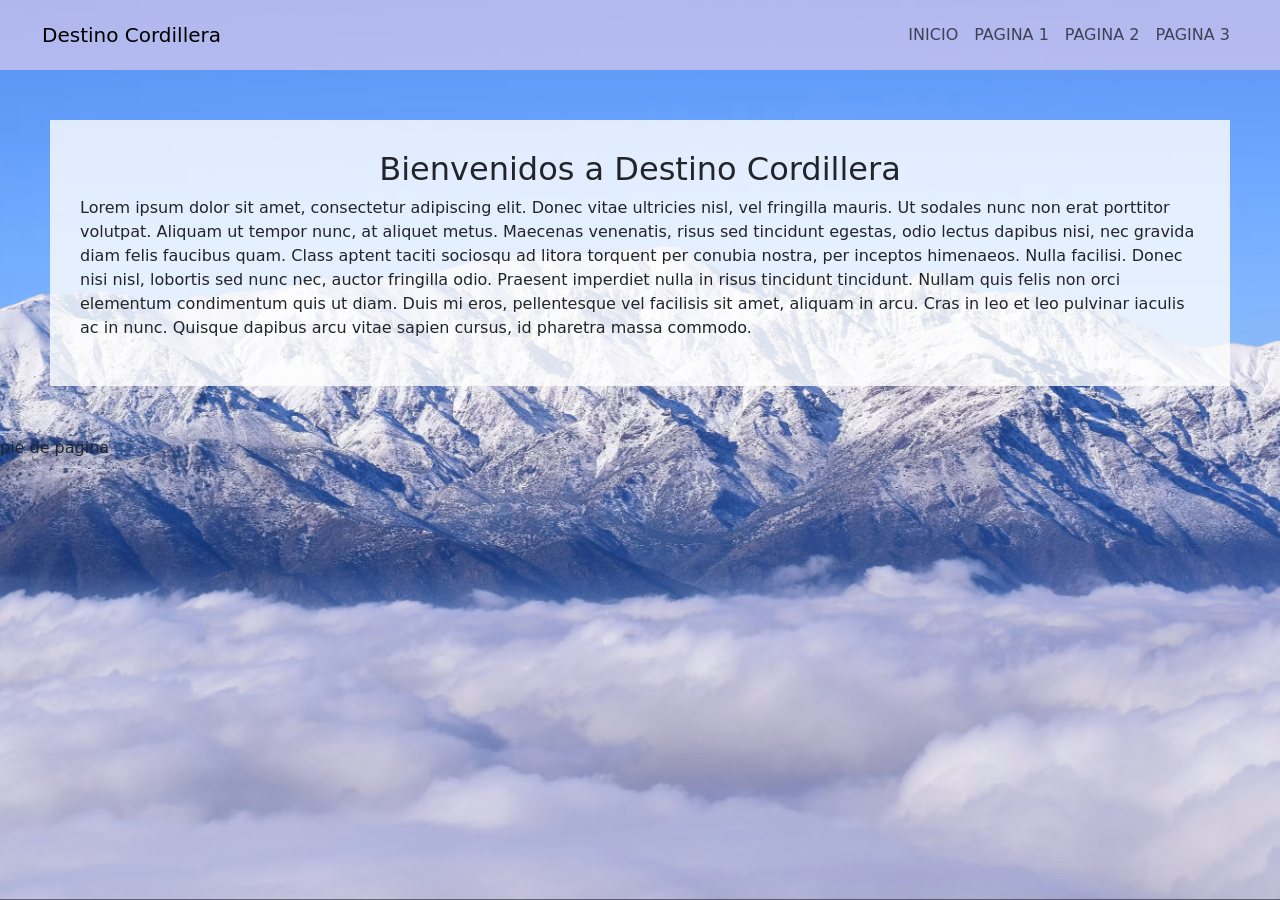
==== index.html @ 980bc375 "avance index y css" ====
<!DOCTYPE html>
<html lang="en">
<head>
    <link href="https://cdn.jsdelivr.net/npm/bootstrap@5.3.3/dist/css/bootstrap.min.css" rel="stylesheet" />
    <meta charset="UTF-8">
    <meta name="viewport" content="width=device-width, initial-scale=1.0">
    <title>Destino Cordillera - Inicio</title>
    <link rel="stylesheet" href="css/styles.css">
</head>
<body>

    <!--Barra de navegación-->
    <header>
        <nav class="navbar navbar-expand-lg">
            <div class="container-fluid">
                <h1 class="navbar-brand mb-0 h1">Destino Cordillera</h1>
                
                <button class="navbar-toggler" type="button" data-bs-toggle="collapse" data-bs-target="#menuNavegacion">
                    <span class="navbar-toggler-icon"></span>
                </button>
                
                <div class="collapse navbar-collapse" id="menuNavegacion">
                    <ul class="navbar-nav ms-auto">
                        <li class="nav-item">
                            <a class="nav-link" href="index.html">INICIO</a>
                        </li>
                        <li class="nav-item">
                            <a class="nav-link" href="pagina1.html">PAGINA 1</a>
                        </li>
                        <li class="nav-item">
                            <a class="nav-link" href="pagina2.html">PAGINA 2</a>
                        </li>
                        <li class="nav-item">
                            <a class="nav-link" href="pagina3.html">PAGINA 3</a>
                        </li>
                    </ul>
                </div>
            </div>
        </nav>
    </header>

    <!--Contenido principal-->
    <main>
        <h2 style="text-align: center;">Bienvenidos a Destino Cordillera</h2>
        <p>Lorem ipsum dolor sit amet, consectetur adipiscing elit. Donec vitae ultricies nisl, vel fringilla mauris. Ut sodales nunc non erat porttitor volutpat. Aliquam ut tempor nunc, at aliquet metus. Maecenas venenatis, risus sed tincidunt egestas, odio lectus dapibus nisi, nec gravida diam felis faucibus quam. Class aptent taciti sociosqu ad litora torquent per conubia nostra, per inceptos himenaeos. Nulla facilisi. Donec nisi nisl, lobortis sed nunc nec, auctor fringilla odio. Praesent imperdiet nulla in risus tincidunt tincidunt. Nullam quis felis non orci elementum condimentum quis ut diam. Duis mi eros, pellentesque vel facilisis sit amet, aliquam in arcu. Cras in leo et leo pulvinar iaculis ac in nunc. Quisque dapibus arcu vitae sapien cursus, id pharetra massa commodo.</p>
    </main>

    <!-- Pie de página -->
    <footer>
        <p>pie de pagina</p>
    </footer>

    <script src="https://cdn.jsdelivr.net/npm/bootstrap@5.3.3/dist/js/bootstrap.bundle.min.js"></script>
</body>
</html>
---- css/styles.css ----
/*Contenedor de la barra superior */
.navbar {
    background-color: rgba(215, 201, 237, 0.7);
    display: flex;
    align-items: center; 
    justify-content: space-between; 
    padding: 15px 30px; 
}

/*Contenedor del main*/
main {
    margin: 50px;
    background-color: rgba(255, 255, 255, 0.8);
    align-items: center; 
    justify-content: center;
    padding: 30px 30px;
}

/*Caja del menú de navegacion */
.navbar nav ul {
    display: flex;
    list-style: none; 
    margin: 5px;
    padding: 5px;
    gap: 20px; 
}

/*Fondo de la pagina */
body {
    margin : 0;
    background-image: url('../img/paisaje.png');
    background-size: cover;
    background-position: center; 
    background-repeat: no-repeat; 
    background-attachment: fixed; 
}
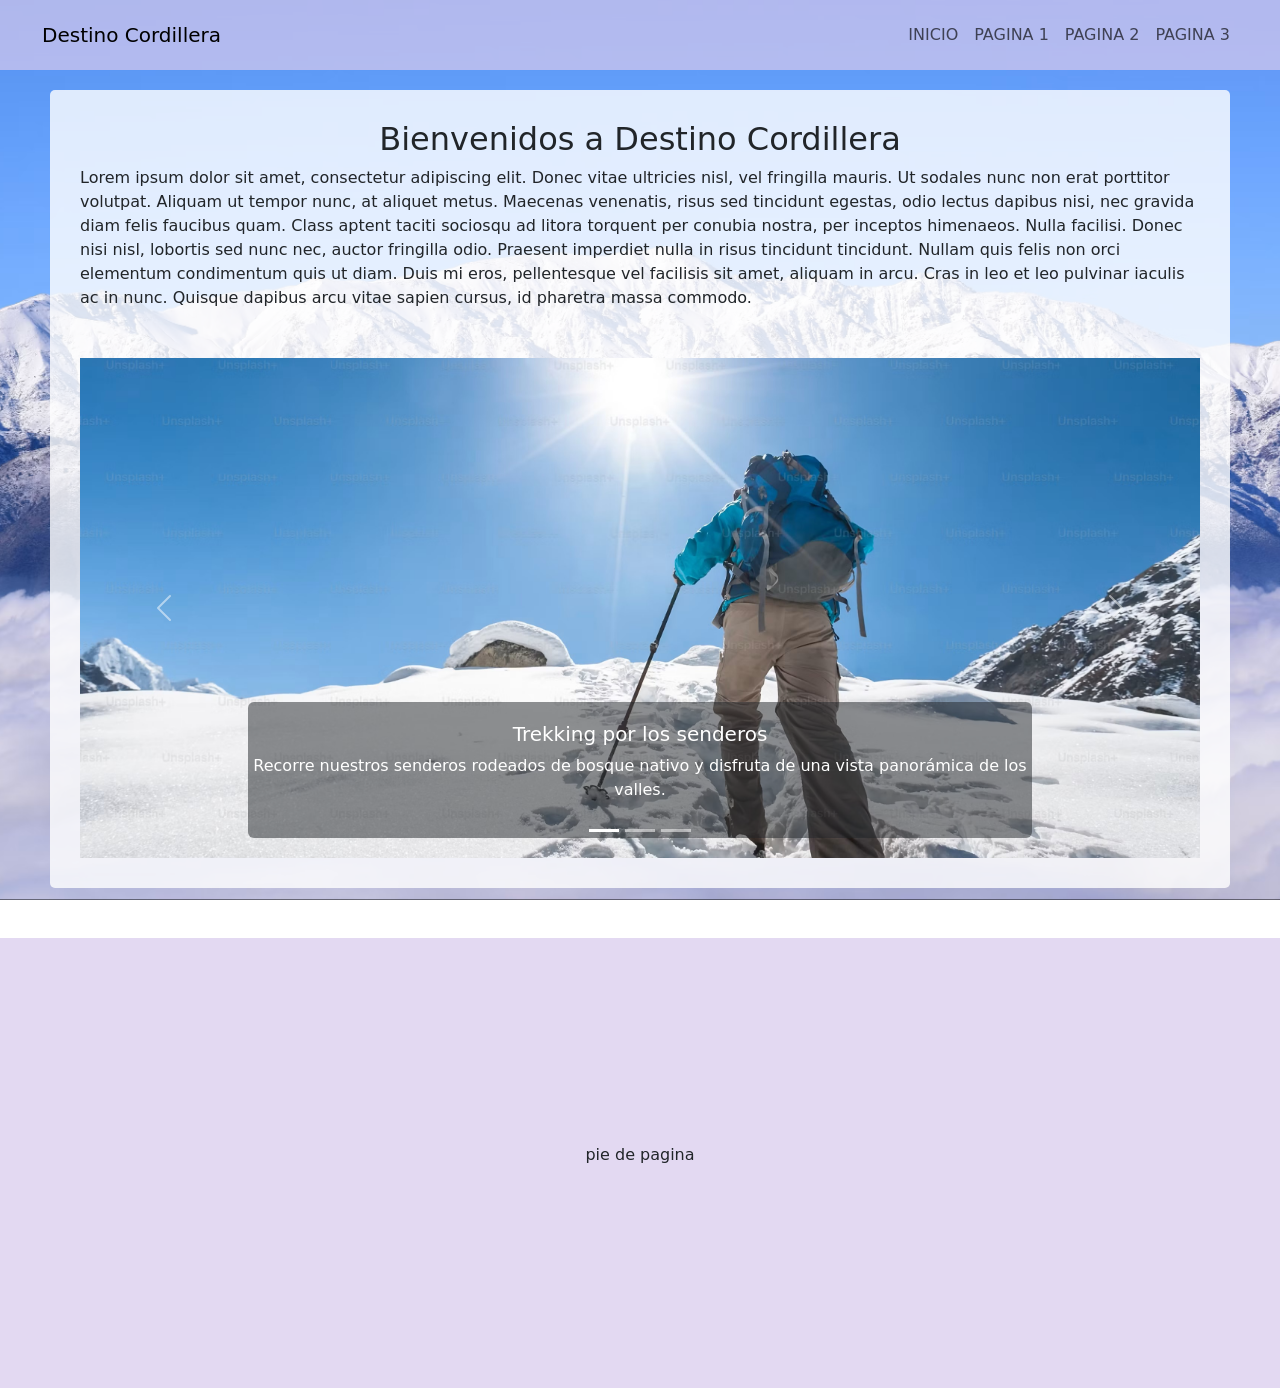
==== commit 01b14c92: "se agrega carrusel y se arreglan detalles" ====
--- a/index.html
+++ b/index.html
@@ -11,7 +11,7 @@
 
     <!--Barra de navegación-->
     <header>
-        <nav class="navbar navbar-expand-lg">
+        <nav class="navbar navbar-expand-lg fixed-top">
             <div class="container-fluid">
                 <h1 class="navbar-brand mb-0 h1">Destino Cordillera</h1>
                 
@@ -43,6 +43,53 @@
     <main>
         <h2 style="text-align: center;">Bienvenidos a Destino Cordillera</h2>
         <p>Lorem ipsum dolor sit amet, consectetur adipiscing elit. Donec vitae ultricies nisl, vel fringilla mauris. Ut sodales nunc non erat porttitor volutpat. Aliquam ut tempor nunc, at aliquet metus. Maecenas venenatis, risus sed tincidunt egestas, odio lectus dapibus nisi, nec gravida diam felis faucibus quam. Class aptent taciti sociosqu ad litora torquent per conubia nostra, per inceptos himenaeos. Nulla facilisi. Donec nisi nisl, lobortis sed nunc nec, auctor fringilla odio. Praesent imperdiet nulla in risus tincidunt tincidunt. Nullam quis felis non orci elementum condimentum quis ut diam. Duis mi eros, pellentesque vel facilisis sit amet, aliquam in arcu. Cras in leo et leo pulvinar iaculis ac in nunc. Quisque dapibus arcu vitae sapien cursus, id pharetra massa commodo.</p>
+
+        <!-- Carrusel de actividades -->
+        <section class="container-fluid p-0 mt-5">
+            <div id="carruselCordillera" class="carousel slide" data-bs-ride="carousel">
+                <div class="carousel-indicators">
+                    <button type="button" data-bs-target="#carruselCordillera" data-bs-slide-to="0" class="active"></button>
+                    <button type="button" data-bs-target="#carruselCordillera" data-bs-slide-to="1"></button>
+                    <button type="button" data-bs-target="#carruselCordillera" data-bs-slide-to="2"></button>
+                </div>
+
+                <div class="carousel-inner">
+                    <!-- Trekking -->
+                    <div class="carousel-item active">
+                        <img src="img/trekking.jpg" class="d-block w-100 imagen-carrusel" alt="Trekking en la montaña">
+                        <div class="carousel-caption d-none d-md-block bg-dark bg-opacity-50 rounded">
+                            <h5>Trekking por los senderos</h5>
+                            <p>Recorre nuestros senderos rodeados de bosque nativo y disfruta de una vista panorámica de los valles.</p>
+                        </div>
+                    </div>
+                    
+                    <!-- Termas -->
+                    <div class="carousel-item">
+                        <img src="img/termales.jpg" class="d-block w-100 imagen-carrusel" alt="Relajo en Termas">
+                        <div class="carousel-caption d-none d-md-block bg-dark bg-opacity-50 rounded">
+                            <h5>Relajo en las Termas Volcánicas</h5>
+                            <p>Sumérgete en aguas termales naturales ubicadas al aire libre en la cordillera.</p>
+                        </div>
+                    </div>
+                    
+                    <!-- Bicicleta -->
+                    <div class="carousel-item">
+                        <img src="img/mountain_bike.jpg" class="d-block w-100 imagen-carrusel" alt="Mountain Bike">
+                        <div class="carousel-caption d-none d-md-block bg-dark bg-opacity-50 rounded">
+                            <h5>Aventura en Mountain Bike</h5>
+                            <p>Desciende por nuestras rutas diseñadas para todos los niveles de experiencia.</p>
+                        </div>
+                    </div>
+                </div>
+
+                <button class="carousel-control-prev" type="button" data-bs-target="#carruselCordillera" data-bs-slide="prev">
+                    <span class="carousel-control-prev-icon"></span>
+                </button>
+                <button class="carousel-control-next" type="button" data-bs-target="#carruselCordillera" data-bs-slide="next">
+                    <span class="carousel-control-next-icon"></span>
+                </button>
+            </div>
+        </section>
     </main>
 
     <!-- Pie de página -->
--- a/css/styles.css
+++ b/css/styles.css
@@ -9,11 +9,22 @@
 
 /*Contenedor del main*/
 main {
-    margin: 50px;
+    margin: 90px 50px 50px 50px;
     background-color: rgba(255, 255, 255, 0.8);
     align-items: center; 
     justify-content: center;
     padding: 30px 30px;
+    border-radius: 5px;
+}
+
+/*Contenedor del footer*/
+footer {
+    background-color: rgba(215, 201, 237, 0.7);
+    display: flex;
+    align-items: center; 
+    justify-content: center; 
+    padding: 15px 30px;
+    min-height: 50vh;
 }
 
 /*Caja del menú de navegacion */
@@ -35,3 +46,8 @@
     background-attachment: fixed; 
 }
 
+/*Altura para las imagenes del carrusel */
+.imagen-carrusel {
+    height: 500px;
+    object-fit: cover;
+}
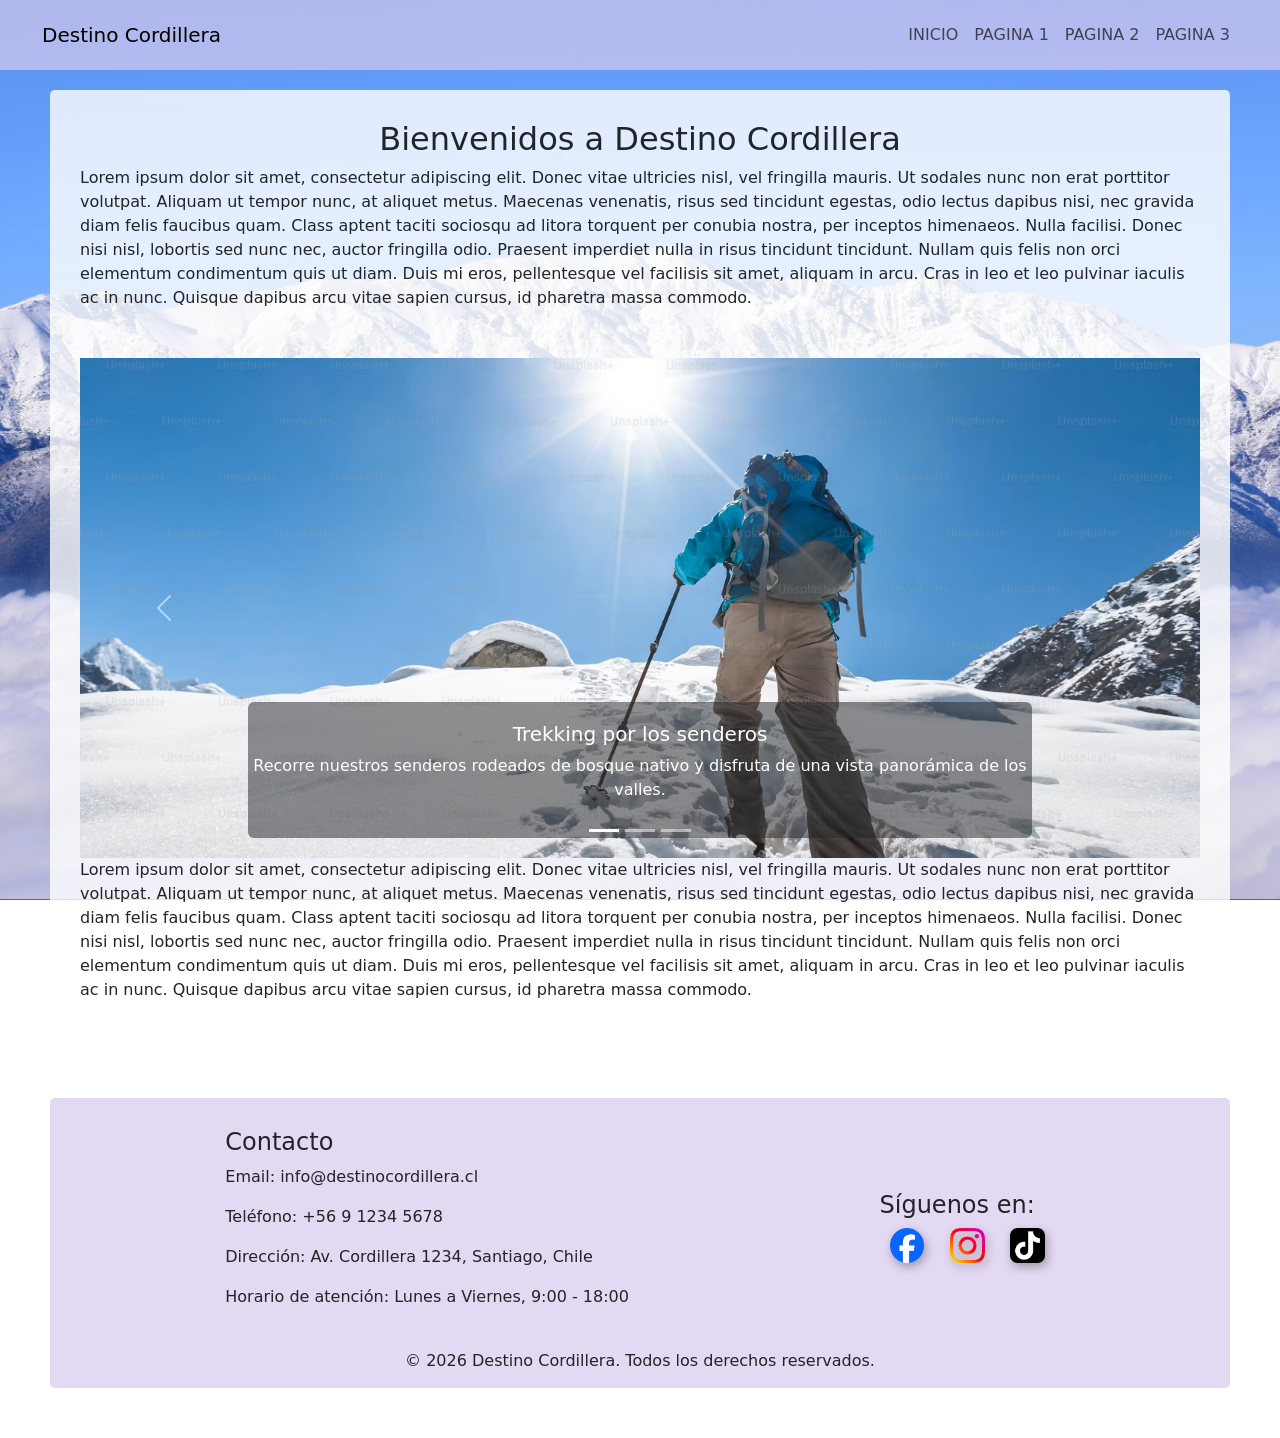
==== commit 81555580: "avance footer" ====
--- a/index.html
+++ b/index.html
@@ -90,11 +90,31 @@
                 </button>
             </div>
         </section>
+
+        <p>Lorem ipsum dolor sit amet, consectetur adipiscing elit. Donec vitae ultricies nisl, vel fringilla mauris. Ut sodales nunc non erat porttitor volutpat. Aliquam ut tempor nunc, at aliquet metus. Maecenas venenatis, risus sed tincidunt egestas, odio lectus dapibus nisi, nec gravida diam felis faucibus quam. Class aptent taciti sociosqu ad litora torquent per conubia nostra, per inceptos himenaeos. Nulla facilisi. Donec nisi nisl, lobortis sed nunc nec, auctor fringilla odio. Praesent imperdiet nulla in risus tincidunt tincidunt. Nullam quis felis non orci elementum condimentum quis ut diam. Duis mi eros, pellentesque vel facilisis sit amet, aliquam in arcu. Cras in leo et leo pulvinar iaculis ac in nunc. Quisque dapibus arcu vitae sapien cursus, id pharetra massa commodo.</p>
     </main>
 
     <!-- Pie de página -->
     <footer>
-        <p>pie de pagina</p>
+        <div class="contenido-footer">
+            <div class="contacto">
+                <h4>Contacto</h4>
+                <p>Email: info@destinocordillera.cl</p>
+                <p>Teléfono: +56 9 1234 5678</p>
+                <p>Dirección: Av. Cordillera 1234, Santiago, Chile</p>
+                <p>Horario de atención: Lunes a Viernes, 9:00 - 18:00</p>
+            </div>
+            <div class="redes-sociales">
+                <h4>Síguenos en:</h4>
+                <img src="img/icon/facebook.png" alt="Facebook" class="iconoredes">
+                <img src="img/icon/instagram.png" alt="Instagram" class="iconoredes">
+                <img src="img/icon/tiktok.png" alt="TikTok" class="iconoredes">
+            </div>
+        </div>
+            
+        <div class="copyright text-center mt-4">
+            <p class="mb-0">&copy; 2026 Destino Cordillera. Todos los derechos reservados.</p>
+        </div>
     </footer>
 
     <script src="https://cdn.jsdelivr.net/npm/bootstrap@5.3.3/dist/js/bootstrap.bundle.min.js"></script>
--- a/css/styles.css
+++ b/css/styles.css
@@ -19,12 +19,19 @@
 
 /*Contenedor del footer*/
 footer {
+    margin: 50px 50px 50px 50px;
     background-color: rgba(215, 201, 237, 0.7);
     display: flex;
-    align-items: center; 
-    justify-content: center; 
-    padding: 15px 30px;
-    min-height: 50vh;
+    flex-direction: column;
+    padding: 30px 50px 15px 50px;
+    border-radius: 5px;
+}
+
+.contenido-footer {
+    display: flex;
+    justify-content: space-around;
+    align-items: center;
+    width: 100%;
 }
 
 /*Caja del menú de navegacion */
@@ -51,3 +58,13 @@
     height: 500px;
     object-fit: cover;
 }
+
+/*Icono de redes para que se acople */
+.iconoredes {
+    width: 35px; 
+    height: 35px; 
+    margin: 0 10px; 
+    object-fit: contain; 
+    cursor: pointer;
+    filter: drop-shadow(2px 4px 5px rgba(0, 0, 0, 0.3));
+}
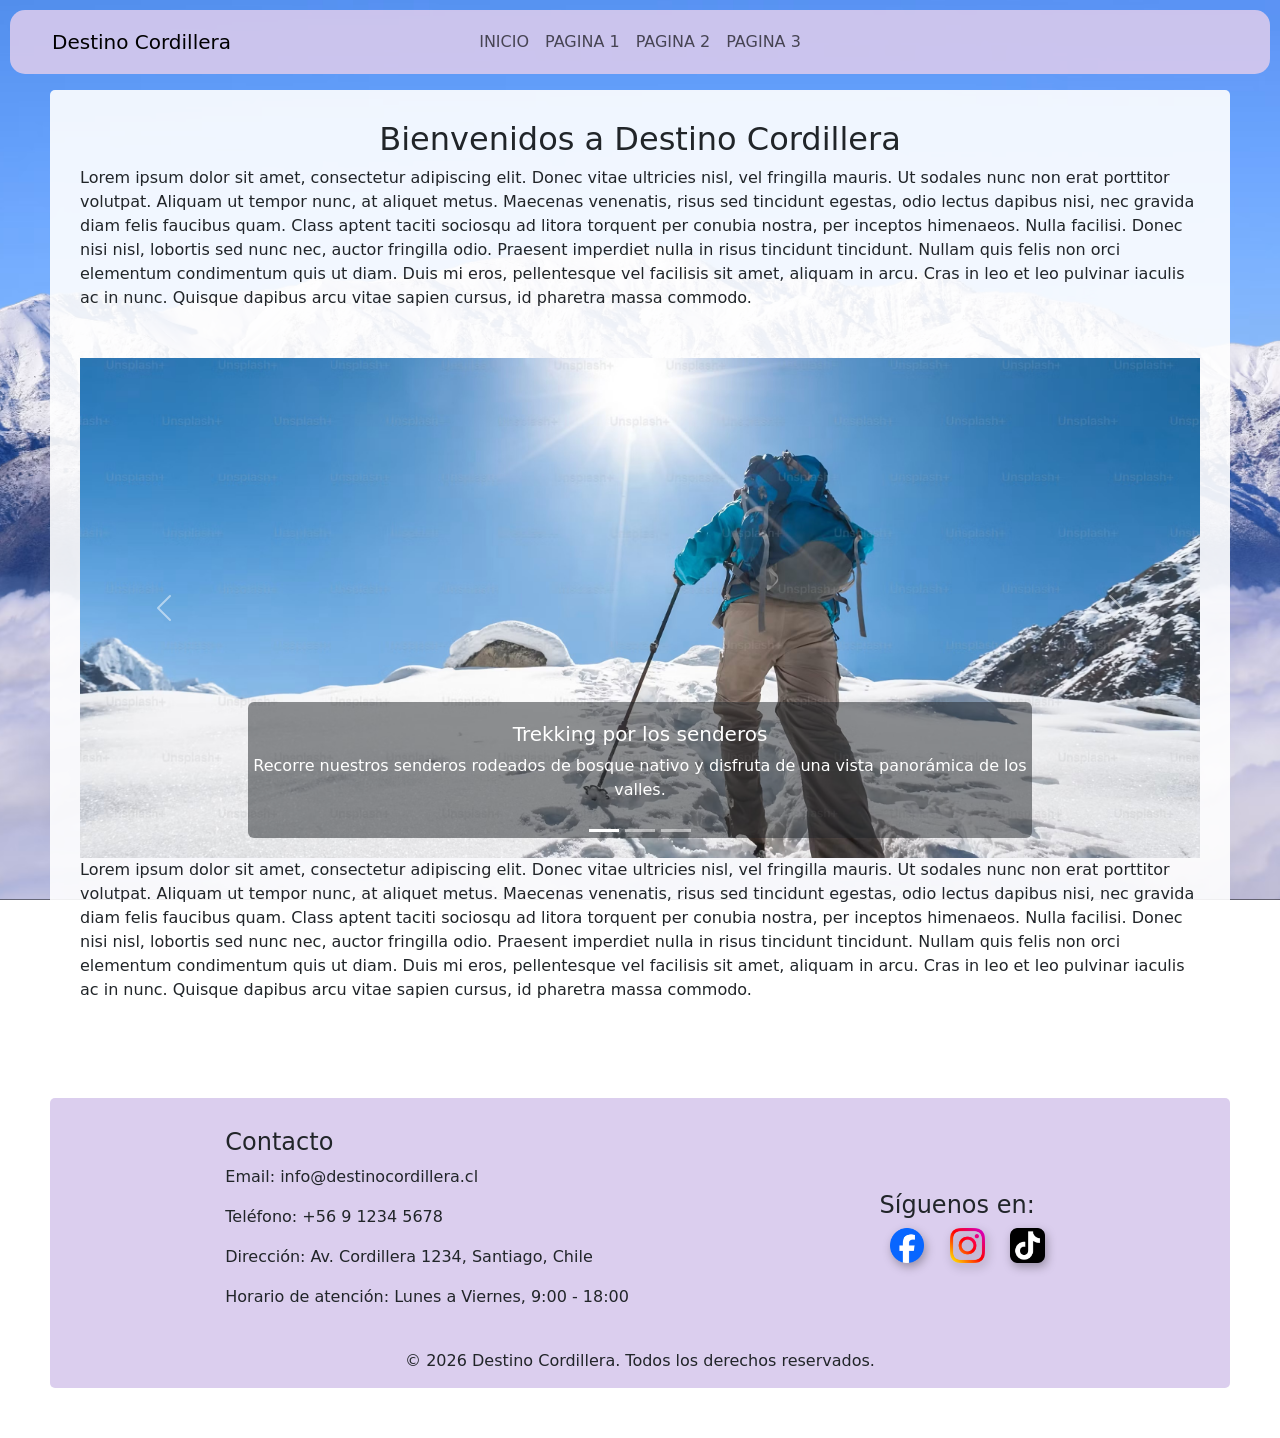
==== commit c6a06c2c: "detalle" ====
--- a/index.html
+++ b/index.html
@@ -20,7 +20,7 @@
                 </button>
                 
                 <div class="collapse navbar-collapse" id="menuNavegacion">
-                    <ul class="navbar-nav ms-auto">
+                    <ul class="navbar-nav centrar-absoluto">
                         <li class="nav-item">
                             <a class="nav-link" href="index.html">INICIO</a>
                         </li>
--- a/css/styles.css
+++ b/css/styles.css
@@ -1,16 +1,18 @@
 /*Contenedor de la barra superior */
 .navbar {
-    background-color: rgba(215, 201, 237, 0.7);
+    margin: 10px 10px 10px 10px;
+    background-color: rgba(215, 201, 237, 0.9);
     display: flex;
     align-items: center; 
     justify-content: space-between; 
-    padding: 15px 30px; 
+    padding: 15px 30px;
+    border-radius: 15px;
 }
 
 /*Contenedor del main*/
 main {
     margin: 90px 50px 50px 50px;
-    background-color: rgba(255, 255, 255, 0.8);
+    background-color: rgba(255, 255, 255, 0.9);
     align-items: center; 
     justify-content: center;
     padding: 30px 30px;
@@ -20,7 +22,7 @@
 /*Contenedor del footer*/
 footer {
     margin: 50px 50px 50px 50px;
-    background-color: rgba(215, 201, 237, 0.7);
+    background-color: rgba(215, 201, 237, 0.9);
     display: flex;
     flex-direction: column;
     padding: 30px 50px 15px 50px;
@@ -67,4 +69,13 @@
     object-fit: contain; 
     cursor: pointer;
     filter: drop-shadow(2px 4px 5px rgba(0, 0, 0, 0.3));
+}
+
+/*Centrado de botones principales*/
+@media (min-width: 992px) {
+    .centrar-absoluto {
+        position: absolute;
+        left: 50%;
+        transform: translateX(-50%);
+    }
 }
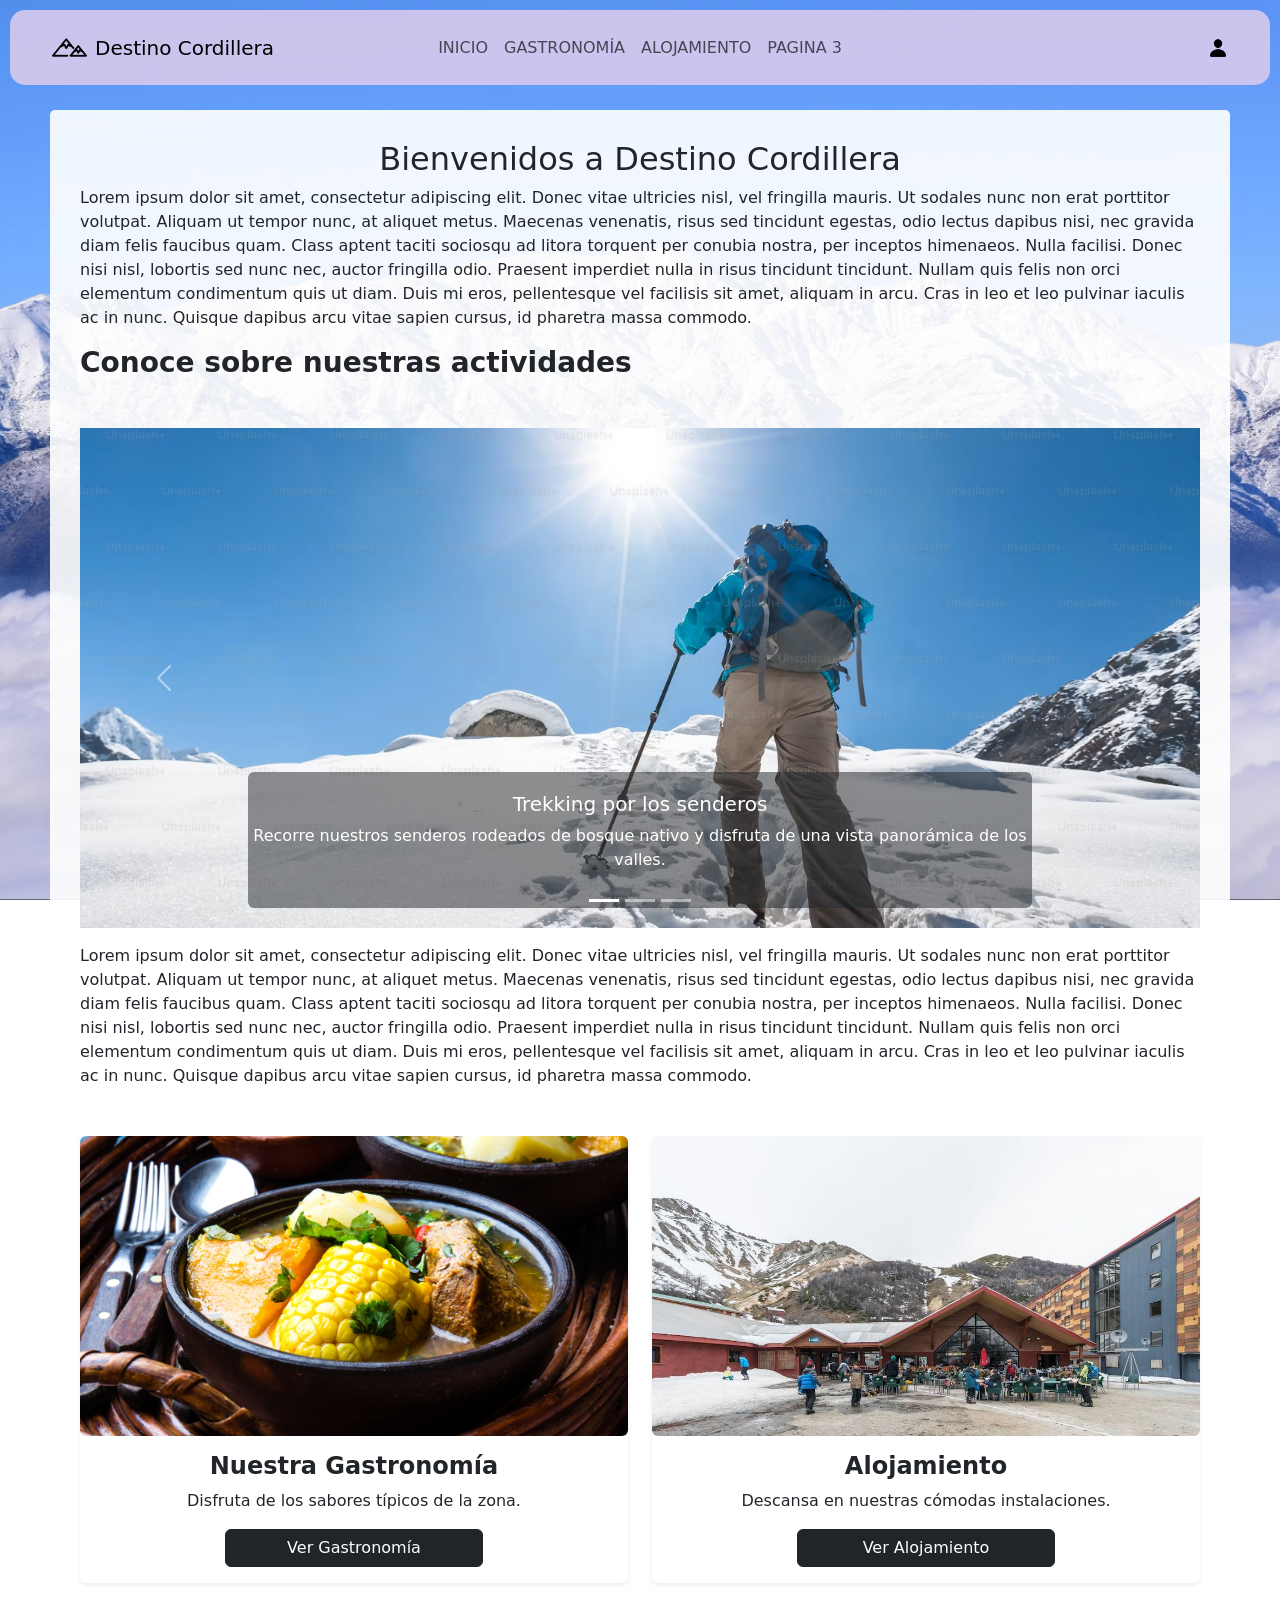
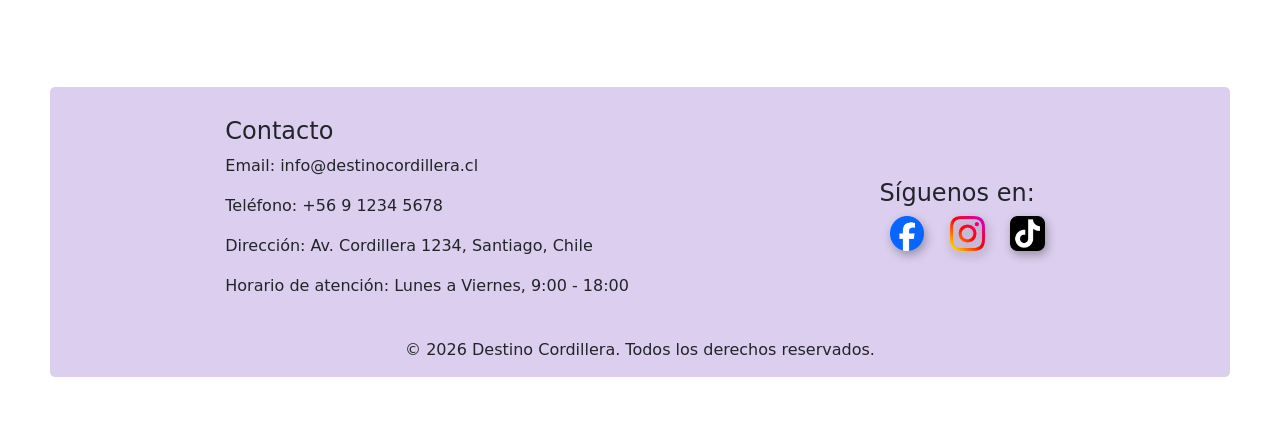
==== commit e139588c: "tarjetas agregadas" ====
--- a/index.html
+++ b/index.html
@@ -13,7 +13,10 @@
     <header>
         <nav class="navbar navbar-expand-lg fixed-top">
             <div class="container-fluid">
-                <h1 class="navbar-brand mb-0 h1">Destino Cordillera</h1>
+                <h1 class="navbar-brand mb-0 h1 d-flex align-items-center marca-personalizada">
+                    <img src="img/icon/placeholder.png" alt="Logo Destino Cordillera" class="logo-nav me-2">
+                    Destino Cordillera
+                </h1>
                 
                 <button class="navbar-toggler" type="button" data-bs-toggle="collapse" data-bs-target="#menuNavegacion">
                     <span class="navbar-toggler-icon"></span>
@@ -25,15 +28,18 @@
                             <a class="nav-link" href="index.html">INICIO</a>
                         </li>
                         <li class="nav-item">
-                            <a class="nav-link" href="pagina1.html">PAGINA 1</a>
+                            <a class="nav-link" href="pagina1.html">GASTRONOMÍA</a>
                         </li>
                         <li class="nav-item">
-                            <a class="nav-link" href="pagina2.html">PAGINA 2</a>
+                            <a class="nav-link" href="pagina2.html">ALOJAMIENTO</a>
                         </li>
                         <li class="nav-item">
                             <a class="nav-link" href="pagina3.html">PAGINA 3</a>
                         </li>
                     </ul>
+                </div>
+                <div class="ms-auto">
+                    <img src="img/icon/icon.png" alt="Usuario" class="logo-usuario">
                 </div>
             </div>
         </nav>
@@ -43,7 +49,10 @@
     <main>
         <h2 style="text-align: center;">Bienvenidos a Destino Cordillera</h2>
         <p>Lorem ipsum dolor sit amet, consectetur adipiscing elit. Donec vitae ultricies nisl, vel fringilla mauris. Ut sodales nunc non erat porttitor volutpat. Aliquam ut tempor nunc, at aliquet metus. Maecenas venenatis, risus sed tincidunt egestas, odio lectus dapibus nisi, nec gravida diam felis faucibus quam. Class aptent taciti sociosqu ad litora torquent per conubia nostra, per inceptos himenaeos. Nulla facilisi. Donec nisi nisl, lobortis sed nunc nec, auctor fringilla odio. Praesent imperdiet nulla in risus tincidunt tincidunt. Nullam quis felis non orci elementum condimentum quis ut diam. Duis mi eros, pellentesque vel facilisis sit amet, aliquam in arcu. Cras in leo et leo pulvinar iaculis ac in nunc. Quisque dapibus arcu vitae sapien cursus, id pharetra massa commodo.</p>
-
+        <p></p>
+        <h3 class="fw-bold mb-4">
+            Conoce sobre nuestras actividades
+        </h3>
         <!-- Carrusel de actividades -->
         <section class="container-fluid p-0 mt-5">
             <div id="carruselCordillera" class="carousel slide" data-bs-ride="carousel">
@@ -90,8 +99,37 @@
                 </button>
             </div>
         </section>
+        <p></p>
+        <p>Lorem ipsum dolor sit amet, consectetur adipiscing elit. Donec vitae ultricies nisl, vel fringilla mauris. Ut sodales nunc non erat porttitor volutpat. Aliquam ut tempor nunc, at aliquet metus. Maecenas venenatis, risus sed tincidunt egestas, odio lectus dapibus nisi, nec gravida diam felis faucibus quam. Class aptent taciti sociosqu ad litora torquent per conubia nostra, per inceptos himenaeos. Nulla facilisi. Donec nisi nisl, lobortis sed nunc nec, auctor fringilla odio. Praesent imperdiet nulla in risus tincidunt tincidunt. Nullam quis felis non orci elementum condimentum quis ut diam. Duis mi eros, pellentesque vel facilisis sit amet, aliquam in arcu. Cras in leo et leo pulvinar iaculis ac in nunc. Quisque dapibus arcu vitae sapien cursus, id pharetra massa commodo.</p>
+        <p></p>
 
-        <p>Lorem ipsum dolor sit amet, consectetur adipiscing elit. Donec vitae ultricies nisl, vel fringilla mauris. Ut sodales nunc non erat porttitor volutpat. Aliquam ut tempor nunc, at aliquet metus. Maecenas venenatis, risus sed tincidunt egestas, odio lectus dapibus nisi, nec gravida diam felis faucibus quam. Class aptent taciti sociosqu ad litora torquent per conubia nostra, per inceptos himenaeos. Nulla facilisi. Donec nisi nisl, lobortis sed nunc nec, auctor fringilla odio. Praesent imperdiet nulla in risus tincidunt tincidunt. Nullam quis felis non orci elementum condimentum quis ut diam. Duis mi eros, pellentesque vel facilisis sit amet, aliquam in arcu. Cras in leo et leo pulvinar iaculis ac in nunc. Quisque dapibus arcu vitae sapien cursus, id pharetra massa commodo.</p>
+        <!-- Sección de gastronomia y alojamiento en tarjetas -->
+        <div class="row mt-5">
+            <!-- Gastronomía  -->
+            <div class="col-md-6 mb-4">
+                <div class="card shadow-sm h-100 border-0">
+                    <img src="img/cazuela.jpg" class="card-img-top rounded" alt="Gastronomía" style="height: 300px; object-fit: cover;">
+                    <div class="card-body text-center d-flex flex-column">
+                        <h4 class="card-title fw-bold">Nuestra Gastronomía</h4>
+                        <p class="card-text">Disfruta de los sabores típicos de la zona.</p>
+                        <a href="pagina1.html" class="btn btn-dark mt-auto w-50 mx-auto">Ver Gastronomía</a>
+                    </div>
+                </div>
+            </div>
+
+            <!-- Alojamiento -->
+            <div class="col-md-6 mb-4">
+                <div class="card shadow-sm h-100 border-0">
+                    <img src="img/alojamiento.jpg" class="card-img-top rounded" alt="Alojamiento" style="height: 300px; object-fit: cover;">
+                    <div class="card-body text-center d-flex flex-column">
+                        <h4 class="card-title fw-bold">Alojamiento</h4>
+                        <p class="card-text">Descansa en nuestras cómodas instalaciones.</p>
+                        <a href="pagina2.html" class="btn btn-dark mt-auto w-50 mx-auto">Ver Alojamiento</a>
+                    </div>
+                </div>
+            </div>
+        </div>
+        
     </main>
 
     <!-- Pie de página -->
--- a/css/styles.css
+++ b/css/styles.css
@@ -11,7 +11,7 @@
 
 /*Contenedor del main*/
 main {
-    margin: 90px 50px 50px 50px;
+    margin: 110px 50px 50px 50px;
     background-color: rgba(255, 255, 255, 0.9);
     align-items: center; 
     justify-content: center;
@@ -71,6 +71,21 @@
     filter: drop-shadow(2px 4px 5px rgba(0, 0, 0, 0.3));
 }
 
+/*Logo Destino Cordillera ajustar*/
+.logo-nav {
+    width: 35px;
+    height: 35px;
+    object-fit: contain;
+}
+
+/*Logo usuario ajustar*/
+.logo-usuario {
+    width: 20px;
+    height: 20px;
+    object-fit: contain;
+    cursor: pointer;
+}
+
 /*Centrado de botones principales*/
 @media (min-width: 992px) {
     .centrar-absoluto {
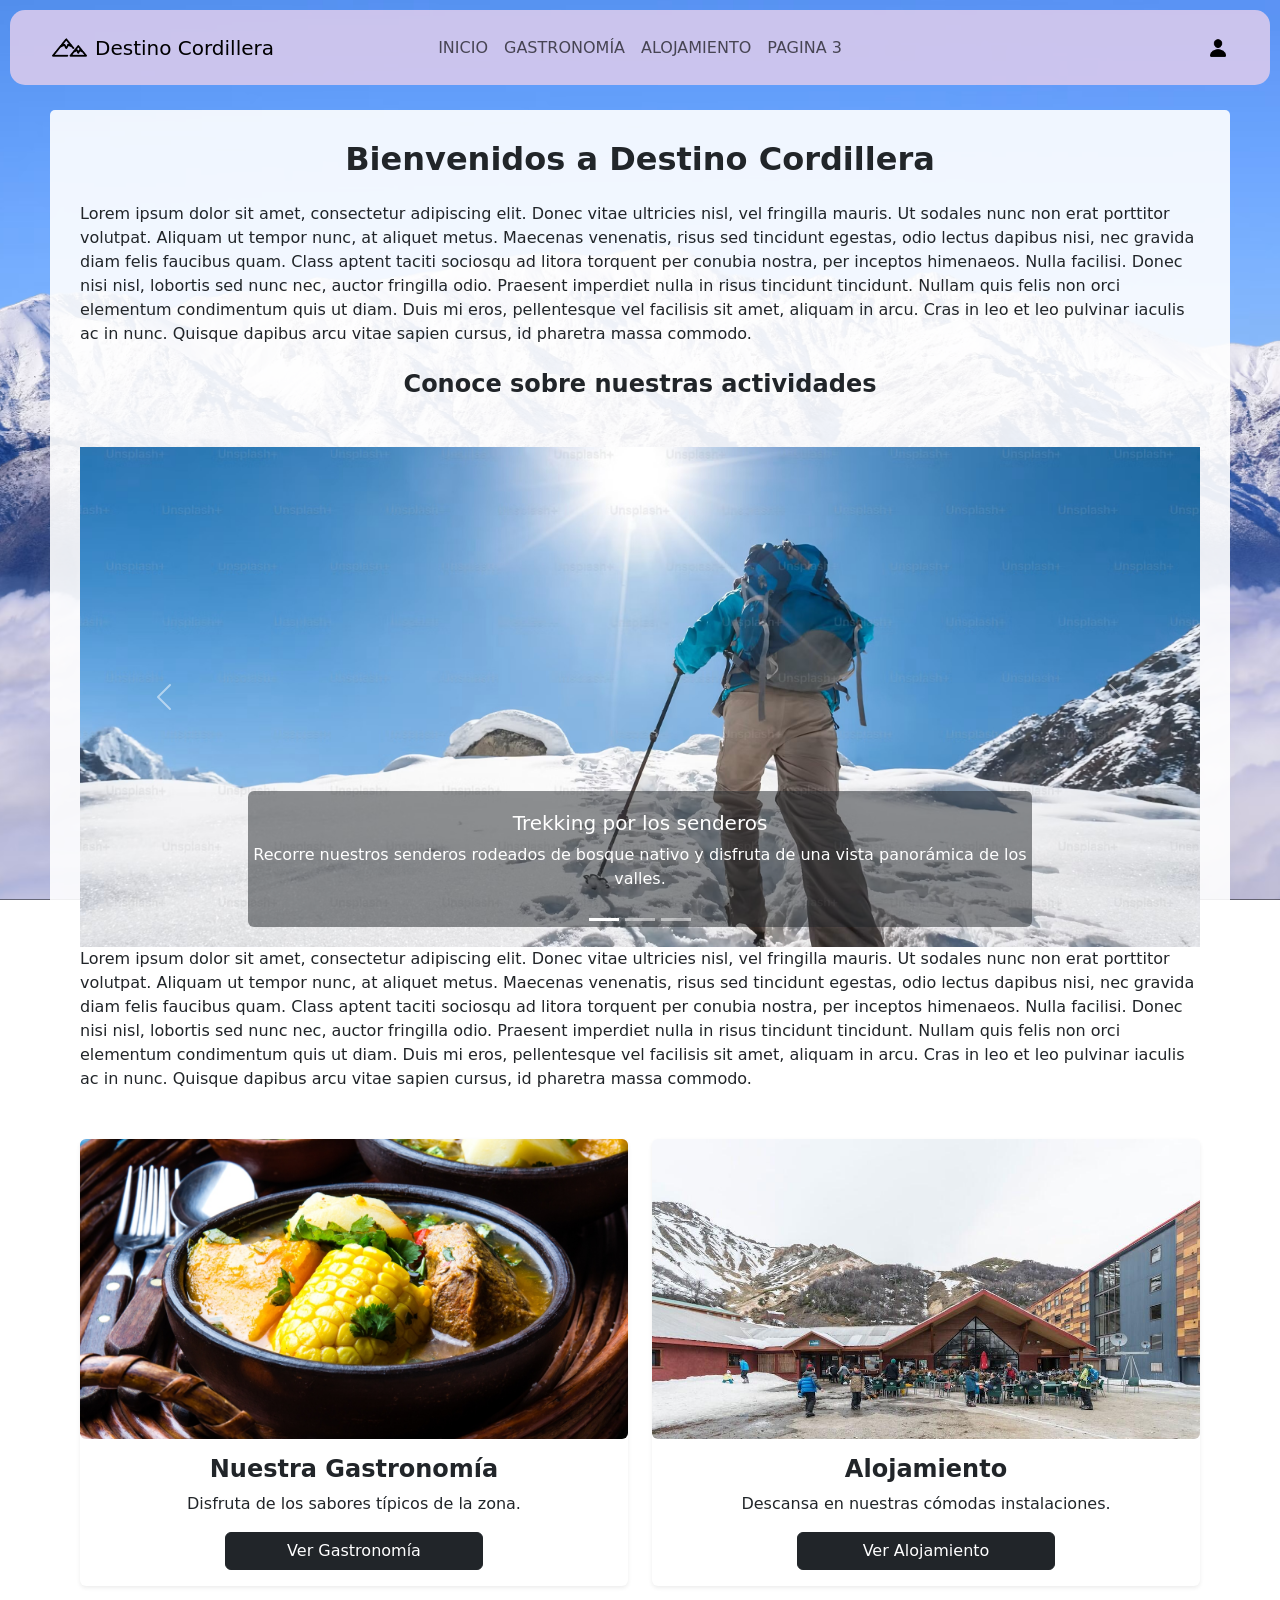
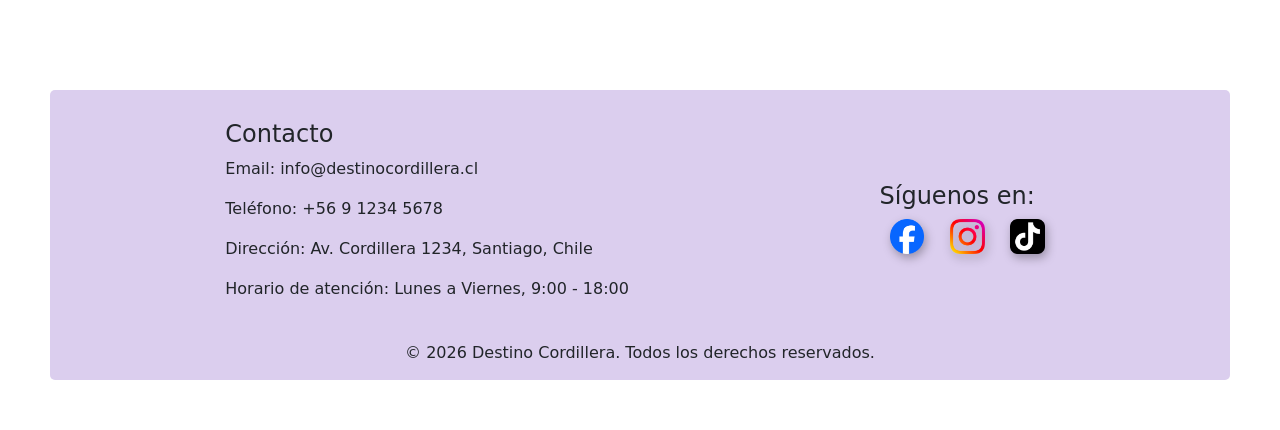
==== commit 4a8f14e7: "detalles" ====
--- a/index.html
+++ b/index.html
@@ -47,12 +47,13 @@
 
     <!--Contenido principal-->
     <main>
-        <h2 style="text-align: center;">Bienvenidos a Destino Cordillera</h2>
+        <h2 class="text-center fs-2 fw-bold mb-4 marca-personalizada">
+            Bienvenidos a Destino Cordillera
+        </h2>
         <p>Lorem ipsum dolor sit amet, consectetur adipiscing elit. Donec vitae ultricies nisl, vel fringilla mauris. Ut sodales nunc non erat porttitor volutpat. Aliquam ut tempor nunc, at aliquet metus. Maecenas venenatis, risus sed tincidunt egestas, odio lectus dapibus nisi, nec gravida diam felis faucibus quam. Class aptent taciti sociosqu ad litora torquent per conubia nostra, per inceptos himenaeos. Nulla facilisi. Donec nisi nisl, lobortis sed nunc nec, auctor fringilla odio. Praesent imperdiet nulla in risus tincidunt tincidunt. Nullam quis felis non orci elementum condimentum quis ut diam. Duis mi eros, pellentesque vel facilisis sit amet, aliquam in arcu. Cras in leo et leo pulvinar iaculis ac in nunc. Quisque dapibus arcu vitae sapien cursus, id pharetra massa commodo.</p>
-        <p></p>
-        <h3 class="fw-bold mb-4">
+        <h4 class="text-center fs-4 fw-semibold mt-4 mb-4 marca-personalizada">
             Conoce sobre nuestras actividades
-        </h3>
+        </h4>
         <!-- Carrusel de actividades -->
         <section class="container-fluid p-0 mt-5">
             <div id="carruselCordillera" class="carousel slide" data-bs-ride="carousel">
@@ -99,9 +100,7 @@
                 </button>
             </div>
         </section>
-        <p></p>
         <p>Lorem ipsum dolor sit amet, consectetur adipiscing elit. Donec vitae ultricies nisl, vel fringilla mauris. Ut sodales nunc non erat porttitor volutpat. Aliquam ut tempor nunc, at aliquet metus. Maecenas venenatis, risus sed tincidunt egestas, odio lectus dapibus nisi, nec gravida diam felis faucibus quam. Class aptent taciti sociosqu ad litora torquent per conubia nostra, per inceptos himenaeos. Nulla facilisi. Donec nisi nisl, lobortis sed nunc nec, auctor fringilla odio. Praesent imperdiet nulla in risus tincidunt tincidunt. Nullam quis felis non orci elementum condimentum quis ut diam. Duis mi eros, pellentesque vel facilisis sit amet, aliquam in arcu. Cras in leo et leo pulvinar iaculis ac in nunc. Quisque dapibus arcu vitae sapien cursus, id pharetra massa commodo.</p>
-        <p></p>
 
         <!-- Sección de gastronomia y alojamiento en tarjetas -->
         <div class="row mt-5">
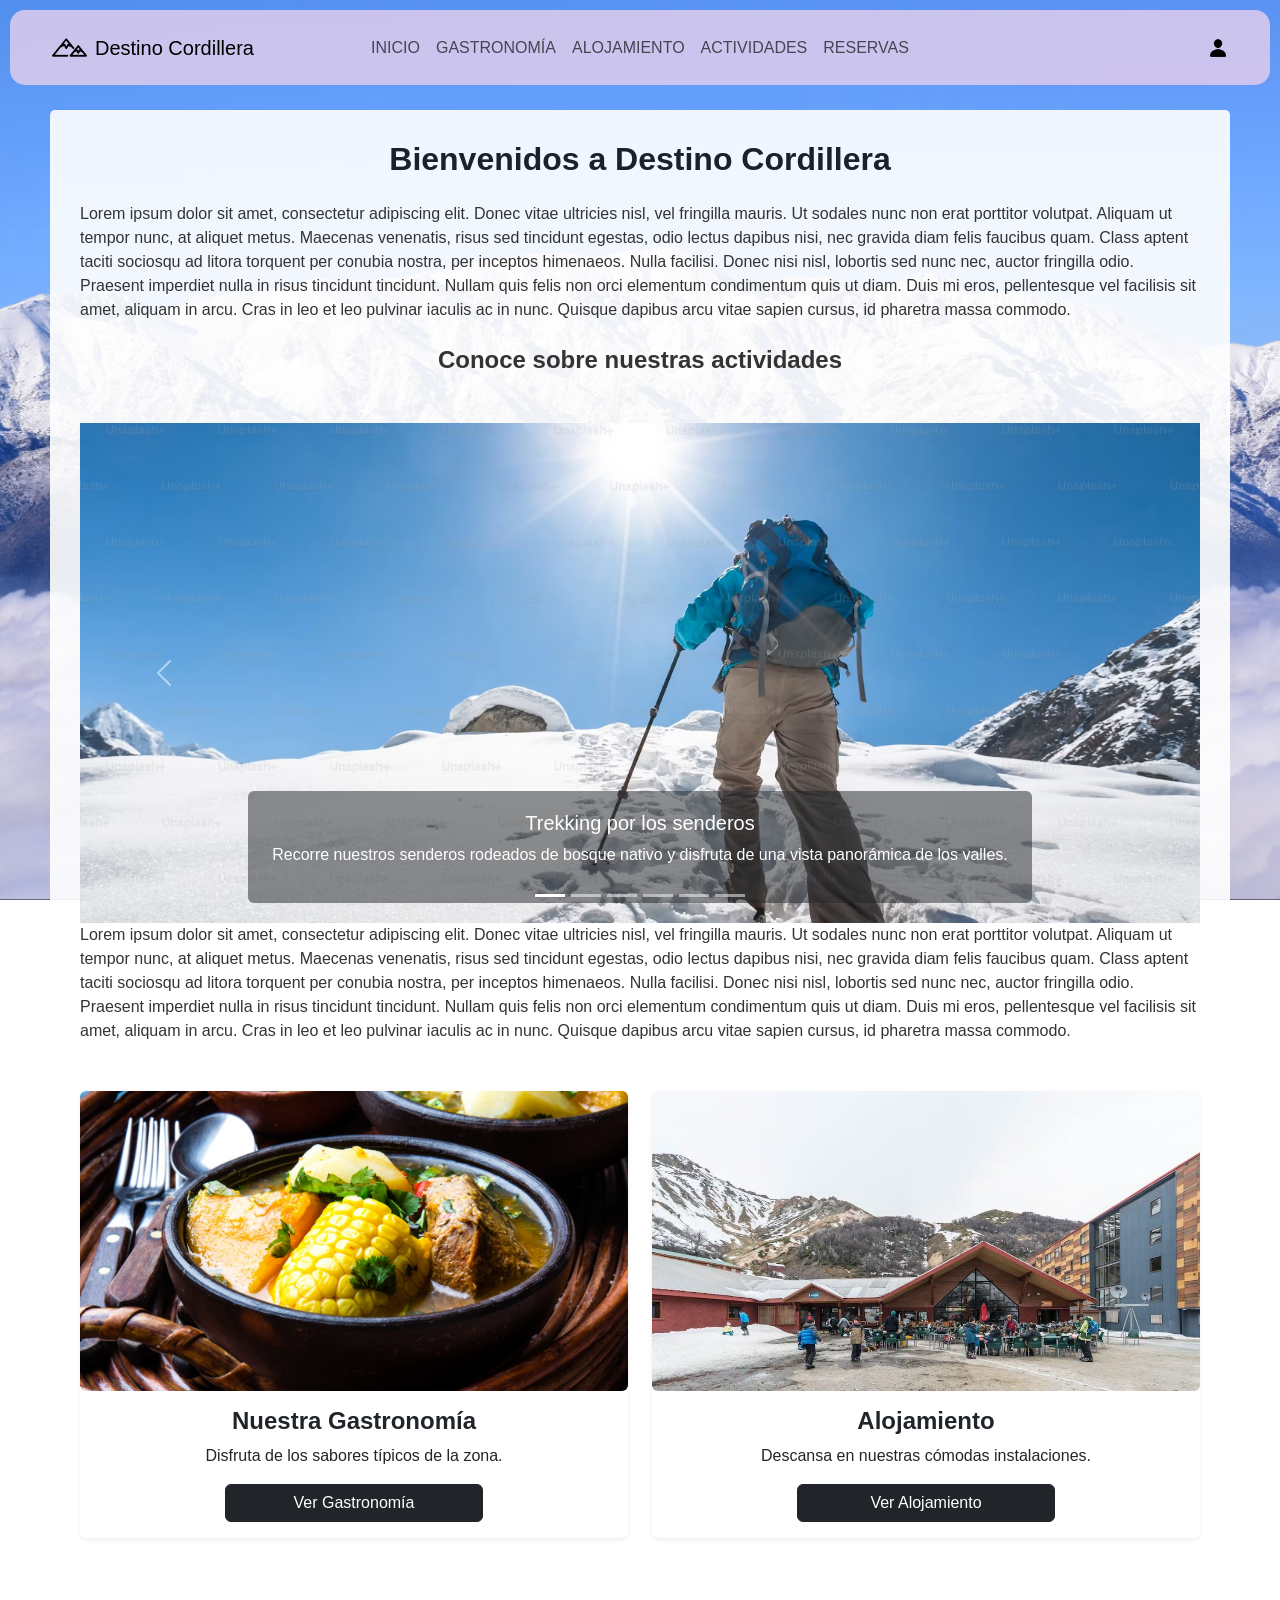
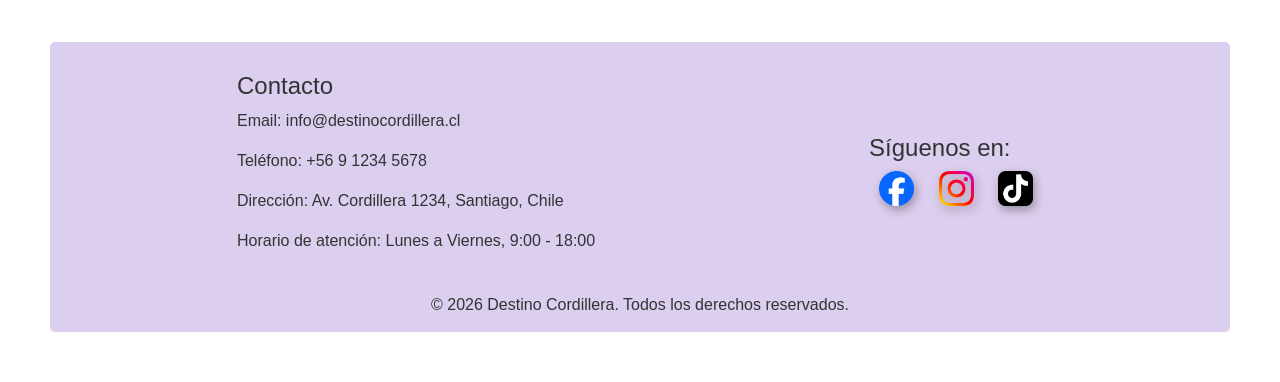
==== commit c6e08f19: "Se agregan los botones de reserva alojamiento, cree el archivo para la pagina reservas, se sumaron l" ====
--- a/index.html
+++ b/index.html
@@ -34,7 +34,10 @@
                             <a class="nav-link" href="pagina2.html">ALOJAMIENTO</a>
                         </li>
                         <li class="nav-item">
-                            <a class="nav-link" href="pagina3.html">PAGINA 3</a>
+                            <a class="nav-link" href="pagina3.html">ACTIVIDADES</a>
+                        </li>
+                        <li class="nav-item">
+                            <a class="nav-link" href="pagina4.html">RESERVAS</a>
                         </li>
                     </ul>
                 </div>
@@ -61,6 +64,9 @@
                     <button type="button" data-bs-target="#carruselCordillera" data-bs-slide-to="0" class="active"></button>
                     <button type="button" data-bs-target="#carruselCordillera" data-bs-slide-to="1"></button>
                     <button type="button" data-bs-target="#carruselCordillera" data-bs-slide-to="2"></button>
+                    <button type="button" data-bs-target="#carruselCordillera" data-bs-slide-to="3"></button>
+                    <button type="button" data-bs-target="#carruselCordillera" data-bs-slide-to="4"></button>
+                    <button type="button" data-bs-target="#carruselCordillera" data-bs-slide-to="5"></button>
                 </div>
 
                 <div class="carousel-inner">
@@ -90,6 +96,34 @@
                             <p>Desciende por nuestras rutas diseñadas para todos los niveles de experiencia.</p>
                         </div>
                     </div>
+
+                    <!-- Esqui y Snowboard -->
+                    <div class="carousel-item">
+                        <img src="img/esqui.jpg" class="d-block w-100 imagen-carrusel" alt="Mountain Bike">
+                        <div class="carousel-caption d-none d-md-block bg-dark bg-opacity-50 rounded">
+                            <h5>Esqui y Snowboard</h5>
+                            <p>Disfruta de descensos por la nieve a gran velocidad para todos los niveles de experiencia.</p>
+                        </div>
+                    </div>
+
+                    <!-- SPA -->
+                    <div class="carousel-item">
+                        <img src="img/spa.jpg" class="d-block w-100 imagen-carrusel" alt="Mountain Bike">
+                        <div class="carousel-caption d-none d-md-block bg-dark bg-opacity-50 rounded">
+                            <h5>SPA</h5>
+                            <p>Desconéctate y relajate con un spa completo.</p>
+                        </div>
+                    </div>
+
+                    <!-- Canopy-->
+                    <div class="carousel-item">
+                        <img src="img/canopy.jpg" class="d-block w-100 imagen-carrusel" alt="Mountain Bike">
+                        <div class="carousel-caption d-none d-md-block bg-dark bg-opacity-50 rounded">
+                            <h5>Canopy</h5>
+                            <p>Sobrevuela el paisaje y siente la adrenalina desplazándote por la altura.</p>
+                        </div>
+                    </div>
+
                 </div>
 
                 <button class="carousel-control-prev" type="button" data-bs-target="#carruselCordillera" data-bs-slide="prev">
--- a/css/styles.css
+++ b/css/styles.css
@@ -1,3 +1,15 @@
+/*Configuraciones generales */
+body {
+    margin: 0; /* Elimina bordes blancos */
+    font-family: 'Segoe UI', Roboto, 'Helvetica Neue', Arial, sans-serif;
+    color: #333333;
+}
+/*Peso y color para los titulos*/
+h1, h2, h3{
+    font-weight: 700;
+    color: #1a202c;
+}
+
 /*Contenedor de la barra superior */
 .navbar {
     margin: 10px 10px 10px 10px;
@@ -71,14 +83,14 @@
     filter: drop-shadow(2px 4px 5px rgba(0, 0, 0, 0.3));
 }
 
-/*Logo Destino Cordillera ajustar*/
+/*Logo Destino Cordillera ajustar */
 .logo-nav {
     width: 35px;
     height: 35px;
     object-fit: contain;
 }
 
-/*Logo usuario ajustar*/
+/*Logo usuario ajustar */
 .logo-usuario {
     width: 20px;
     height: 20px;
@@ -86,11 +98,161 @@
     cursor: pointer;
 }
 
-/*Centrado de botones principales*/
+/*Centrado de botones principales */
 @media (min-width: 992px) {
     .centrar-absoluto {
         position: absolute;
         left: 50%;
         transform: translateX(-50%);
     }
+}
+
+/*Ajuste para las fotos del carrusel */
+.img-carrusel-fixed-height {
+    height: 700px !important; 
+    width: 100% !important; 
+    object-fit: cover !important; 
+    object-position: center !important; 
+}
+
+/*Ajuste para las fotos de alojamiento */
+.img-tarjeta {
+    height: 250px; 
+    width: 100%;
+    object-fit: cover;
+}
+
+/*Sección Gastronomía (Página full CSS) */
+/*Barra de navegación sin Bootstrap */
+.nav-gastronomia-header {
+    background-color: rgba(248, 249, 250, 0.85); /*Busque el color más parecido a las otras páginas */
+    position: fixed;
+    top: 0;
+    left: 0;
+    width: 100%;
+    z-index: 1000;
+    font-family: 'Segoe UI', Tahoma, Geneva, Verdana, sans-serif;
+    box-shadow: 0 2px 5px rgba(0,0,0,0.05);
+}
+
+.nav-gastronomia-container {
+    display: flex;
+    justify-content: space-between;
+    align-items: center;
+    max-width: 1200px;
+    margin: 0 auto;
+    padding: 10px 20px;
+    position: relative; /*Centra el menú */
+}
+
+.nav-gastronomia-logo {
+    color: #212529; 
+    font-size: 1.25rem;
+    font-weight: bold;
+    text-decoration: none;
+    display: flex;
+    align-items: center;
+    gap: 8px;
+    z-index: 2;
+}
+
+.nav-gastronomia-usuario {
+    display: flex;
+    align-items: center;
+    z-index: 2;
+}
+
+/*Tamaño de los iconos */
+.nav-icono {
+    height: 28px;
+    width: auto;
+}
+
+/*Menú centrado */
+.nav-gastronomia-menu {
+    list-style: none;
+    display: flex;
+    gap: 25px;
+    margin: 0;
+    padding: 0;
+    position: absolute;
+    left: 50%; 
+    transform: translateX(-50%); /*Lo ajusta para que el centro del menú coincida con el centro de la pantalla */
+}
+
+.nav-gastronomia-menu li a {
+    color: #555555;
+    text-decoration: none;
+    font-size: 1rem;
+    font-weight: 500;
+    transition: color 0.3s ease;
+}
+
+.nav-gastronomia-menu li a:hover, 
+.nav-gastronomia-menu li a.activo {
+    color: #000000; 
+}
+
+/* Carrusel sin Bootstrap */
+.carrusel-custom-container {
+    position: relative;
+    width: 100%;
+    max-width: 100%;
+    aspect-ratio: 16 / 9; /*Mantiene una proporción rectangular perfecta sin importar el ancho */
+    overflow: hidden !important;
+    border-radius: 8px 8px 0 0;
+}
+
+.carrusel-custom-track {
+    display: flex;
+    width: 100%;
+    height: 100%;
+    overflow-x: auto;
+    scroll-snap-type: x mandatory;
+    scroll-behavior: smooth;
+    scrollbar-width: none;
+}
+
+.carrusel-custom-track::-webkit-scrollbar {
+    display: none;
+}
+
+.carrusel-custom-track img {
+    flex: 0 0 100%;
+    min-width: 100%;
+    height: 100%;
+    object-fit: cover !important; 
+    object-position: center !important; /*Fuerza a que el recorte sea exactamente en el medio de la foto */
+    scroll-snap-align: center;
+}
+
+/*Botones del carrusel */
+.carrusel-btn {
+    position: absolute;
+    top: 50%;
+    transform: translateY(-50%);
+    background: rgba(0, 0, 0, 0.7);
+    color: white;
+    border: none;
+    padding: 10px 15px;
+    cursor: pointer;
+    font-size: 20px;
+    border-radius: 4px;
+    z-index: 10;
+}
+
+.carrusel-btn:hover {
+    background: rgba(0, 0, 0, 0.9);
+}
+
+.carrusel-btn.prev { left: 10px; }
+.carrusel-btn.next { right: 10px; }
+
+/*Efecto zoom interno para tarjetas */
+.img-zoom {
+    transition: transform 0.3s ease;
+}
+
+.img-zoom:hover {
+    transform: scale(1.05);
 }
